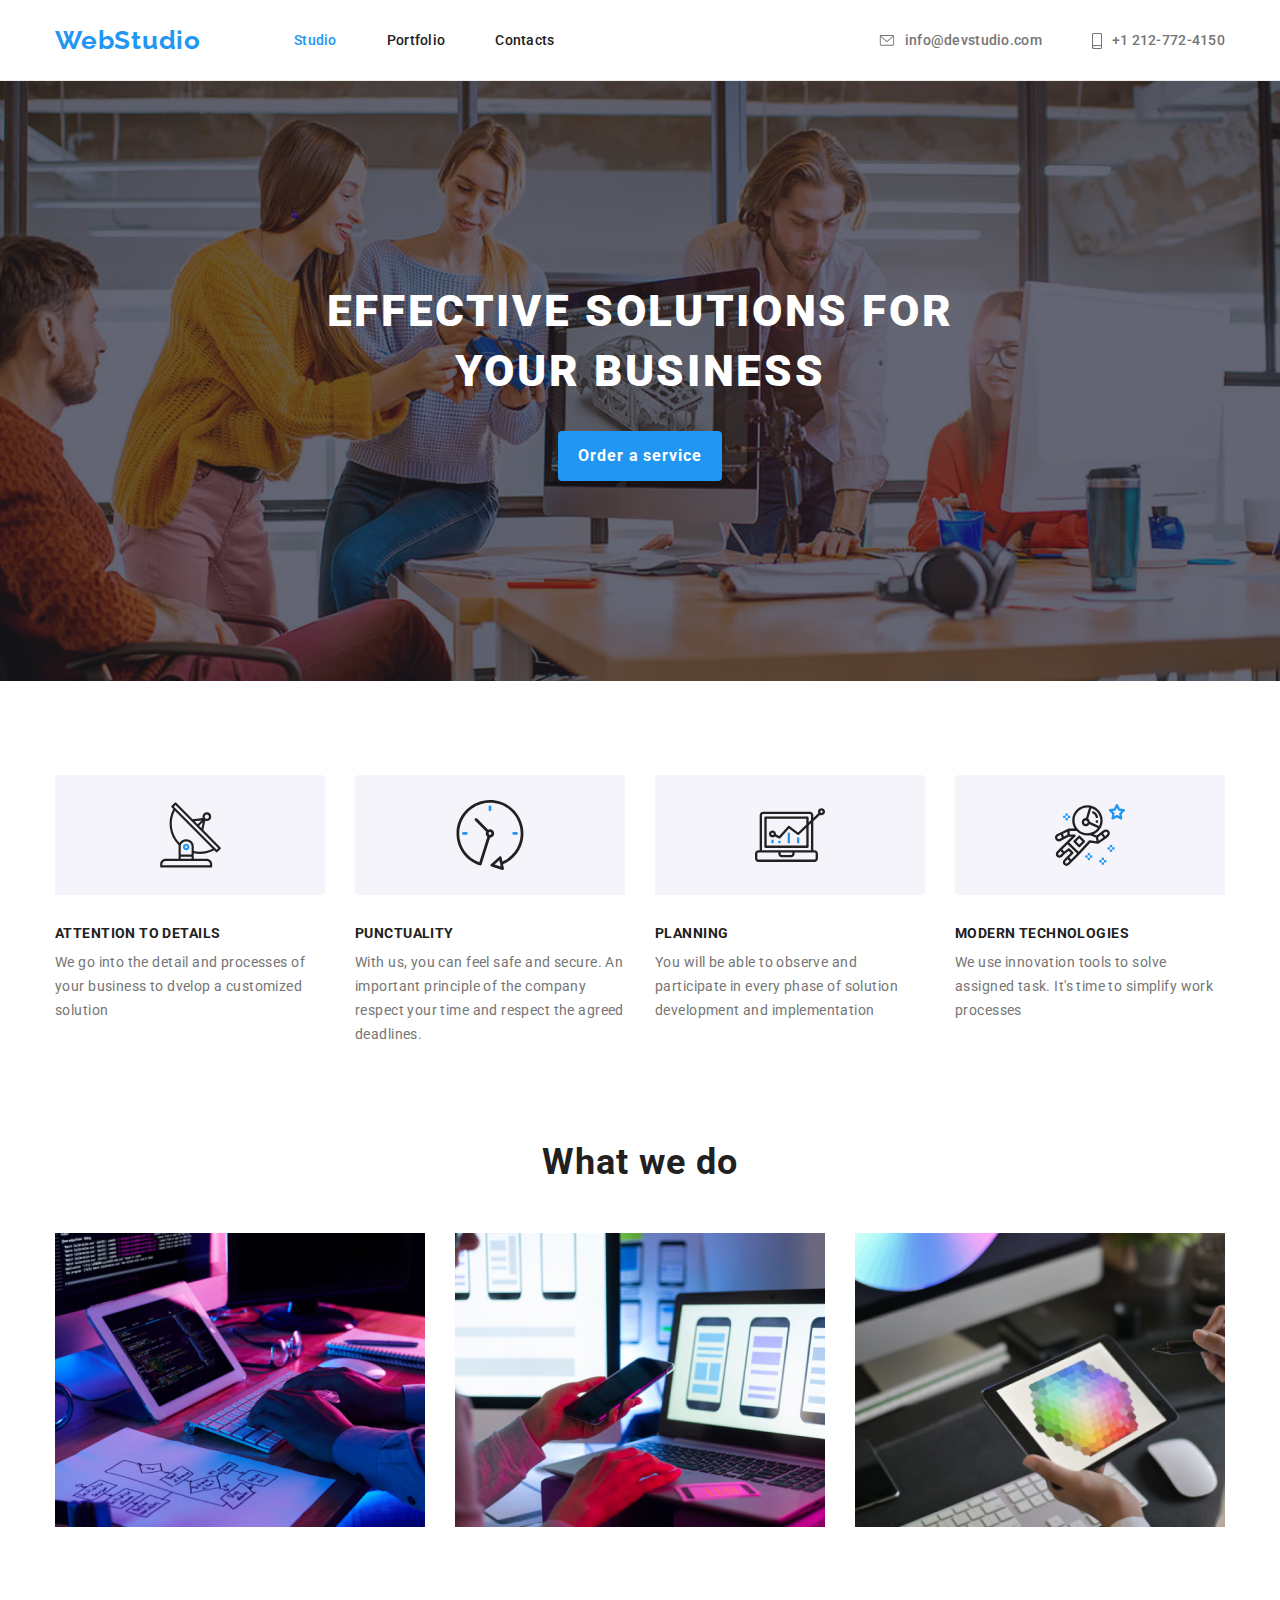
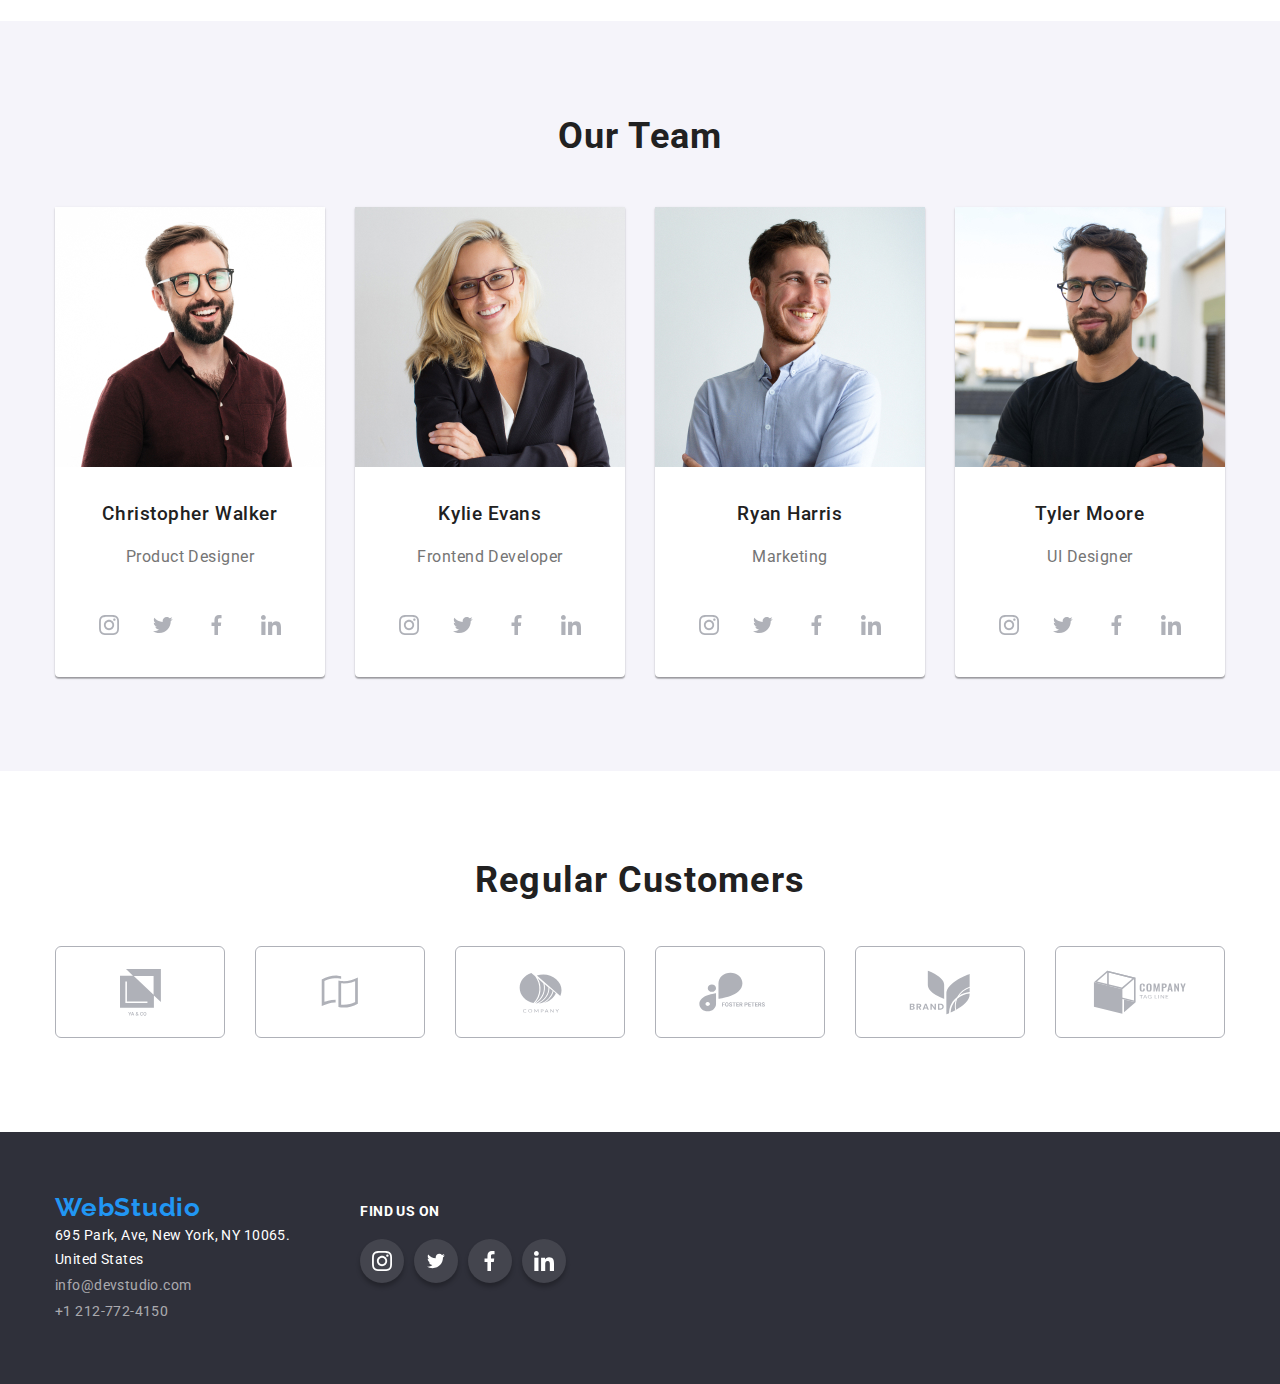
==== index.html @ 8aeeb7af "Add files via upload" ====
<!DOCTYPE html>
<html lang="en">
<head>
    <meta charset="UTF-8">
    <meta http-equiv="X-UA-Compatible" content="IE=edge">
    <meta name="viewport" content="width=device-width, initial-scale=1.0">
    <title>Studio</title>
    <link href="https://fonts.googleapis.com/css2?family=Raleway:wght@700&family=Roboto:wght@400;500;700;900&display=swap" rel="stylesheet">
    <link rel="stylesheet" href="https://cdnjs.cloudflare.com/ajax/libs/modern-normalize/1.1.0/modern-normalize.min.css">
    <link rel="stylesheet" href="css/styles.css">
</head>
<body>
     <!-- HEADER -->
    <header class="header">
        <div class="container">
            <nav class="nav">
                <a class="logo" href="./index.html">WebStudio</a>
                <ul class="nav-list">
                    <li class="nav-list-item">
                        <a class="nav-list-link-card" href="./index.html">Studio</a>
                    </li>
                    <li class="nav-list-item">
                        <a class="nav-list-link" href="./portfolio.html">Portfolio</a>
                    </li>
                    <li class="nav-list-item">
                        <a class="nav-list-link" href="#">Contacts</a>
                    </li>
                </ul>
            </nav>
            <ul class="address-list">
                <li class="address-list-item">
                    <a class="address-info" href="mailto:info@devstudio.com">
                        <svg class="header-address-icon" width="16" height="12">
                            <use href="./img/icons.svg#envelope"></use>
                        </svg>info@devstudio.com</a>
                </li>
                <li class="address-list-item">
                    <a class="address-info" href="tel:+12127724150">
                        <svg class="header-address-icon" width="10" height="16">
                            <use href="./img/icons.svg#smartphone"></use>
                        </svg>+1 212-772-4150</a>
                </li>
            </ul>
        </div>
        
    </header>

    <!-- h1 content -->
    <main>
        <section class="section hero-up-side">
            <div class="container">
                <h1 class="hero-main-header">Effective Solutions for Your Business</h1>
                <button class="hero-btn" type="button">Order a service</button>
            </div>
                
        </section>

    <!-- Hero h2, list, and h3 content -->
    <section class="section features-section">
        <div class="container">
            <ul class="features-list">
                <li class="features-item">
                    <div class="list-icon-block">
                        <svg width="65" height="70">
                            <use href="./img/icons.svg#antenna"></use>
                        </svg>
                    </div>
                    <h3 class=" features-item-title">ATTENTION TO DETAILS</h3>
                        <p class="features-description">We go into the detail and processes of your business to dvelop a customized solution</p>
                    
                </li>
                <li class="features-item">
                    <div class="list-icon-block">
                        <svg width="70" height="70">
                            <use href="./img/icons.svg#clock"></use>
                        </svg>
                    </div>
                    <h3 class=" features-item-title">PUNCTUALITY</h3>
                        <p class="features-description">With us, you can feel safe and secure. An important principle of the company respect your time
                            and respect the agreed deadlines.</p>
                </li>
                <li class="features-item">
                    <div class="list-icon-block">
                        <svg width="70" height="70">
                            <use href="./img/icons.svg#diagram"></use>
                        </svg>
                    </div>
                    <h3 class="features-item-title">PLANNING</h3>
                        <p class="features-description">You will be able to observe and participate in every phase of solution development and
                            implementation</p>
                </li>
                <li class="features-item">
                    <div class="list-icon-block">
                        <svg width="70" height="70">
                            <use href="./img/icons.svg#astronaut"></use>
                        </svg>
                    </div>
                    <h3 class="features-item-title">MODERN TECHNOLOGIES</h3>
                        <p class="features-description">We use innovation tools to solve assigned task. It's time to simplify work processes</p>
                </li>
            </ul>
        </div>
        
    </section>
    
    <section class="section aboutus-section">
        <div class="container">
                <h2 class="aboutus-title">What we do</h2>
            <ul class="aboutus-list">
                <li class="aboutus-list-item">
                    <img class="aboutus-list-img" src="img/what-we-do1.jpg" alt="Tablet" width="370">
                </li>
                <li class="aboutus-list-item">
                    <img class="aboutus-list-img" src="img/what-we-do2.jpg"
                    alt="Laptop turned on" width="370">
                </li>
                <li class="aboutus-list-item">
                    <img class="aboutus-list-img" src="img/what-we-do3.jpg" alt="Small tablet and keyboard" width="370">
                </li> 
            </ul>
        </div>
        
    </section>

    <section class="section ourteam">
        <div class="container">
            <h2 class="ourteam-title">Our Team</h2>
            <ul class="ourteam-list">
                <li class="ourteam-list-item">
                    <img class="ourteam-list-img" src="img/team1.jpg" alt="Christopher Walker image" width="270">
                    <h3 class="ourteam-list-header">Christopher Walker</h3>
                    <p class="ourteam-list-description">Product Designer</p>
                    <ul class="social-list">
                        <li class="social-list-items">
                          <a href="#" class="icon-thumb">
                            <svg class="icon" width="20" height="20">
                              <use href="./img/icons.svg#instagram"></use>
                            </svg>
                          </a>
                        </li>
                        <li class="social-list-items">
                          <a href="#" class="icon-thumb">
                            <svg class="icon" width="20" height="20">
                              <use href="./img/icons.svg#twitter"></use>
                            </svg>
                          </a>
                        </li>
                        <li class="social-list-items">
                          <a href="#" class="icon-thumb">
                            <svg class="icon" width="20" height="20">
                              <use href="./img/icons.svg#facebook"></use>
                            </svg>
                          </a>
                        </li>
                        <li class="social-list-items">
                          <a href="#" class="icon-thumb">
                            <svg class="icon" width="20" height="20">
                              <use href="./img/icons.svg#linkedin"></use>
                            </svg>
                          </a>
                        </li>
                      </ul>
                </li>
                <li class="ourteam-list-item">
                    <img class="ourteam-list-img" src="img/team2.jpg" alt="Kylie Evans image" width="270">
                    <h3 class="ourteam-list-header">Kylie Evans</h3>
                    <p class="ourteam-list-description">Frontend Developer</p>
                    <ul class="social-list">
                        <li class="social-list-items">
                          <a href="#" class="icon-thumb">
                            <svg class="icon" width="20" height="20">
                              <use href="./img/icons.svg#instagram"></use>
                            </svg>
                          </a>
                        </li>
                        <li class="social-list-items">
                          <a href="#" class="icon-thumb">
                            <svg class="icon" width="20" height="20">
                              <use href="./img/icons.svg#twitter"></use>
                            </svg>
                          </a>
                        </li>
                        <li class="social-list-items">
                          <a href="#" class="icon-thumb">
                            <svg class="icon" width="20" height="20">
                              <use href="./img/icons.svg#facebook"></use>
                            </svg>
                          </a>
                        </li>
                        <li class="social-list-items">
                          <a href="#" class="icon-thumb">
                            <svg class="icon" width="20" height="20">
                              <use href="./img/icons.svg#linkedin"></use>
                            </svg>
                          </a>
                        </li>
                      </ul>
                </li>
                <li class="ourteam-list-item">
                    <img class="ourteam-list-img" src="img/team3.jpg" alt="Ryan Harris image" width="270">
                    <h3 class="ourteam-list-header">Ryan Harris</h3>
                    <p class="ourteam-list-description">Marketing</p>
                    <ul class="social-list">
                        <li class="social-list-items">
                          <a href="#" class="icon-thumb">
                            <svg class="icon" width="20" height="20">
                              <use href="./img/icons.svg#instagram"></use>
                            </svg>
                          </a>
                        </li>
                        <li class="social-list-items">
                          <a href="#" class="icon-thumb">
                            <svg class="icon" width="20" height="20">
                              <use href="./img/icons.svg#twitter"></use>
                            </svg>
                          </a>
                        </li>
                        <li class="social-list-items">
                          <a href="#" class="icon-thumb">
                            <svg class="icon" width="20" height="20">
                              <use href="./img/icons.svg#facebook"></use>
                            </svg>
                          </a>
                        </li>
                        <li class="social-list-items">
                          <a href="#" class="icon-thumb">
                            <svg class="icon" width="20" height="20">
                              <use href="./img/icons.svg#linkedin"></use>
                            </svg>
                          </a>
                        </li>
                      </ul>
                </li>
                <li class="ourteam-list-item">
                    <img class="ourteam-list-img" src="img/team4.jpg" alt="Tyler Moore image">
                    <h3 class="ourteam-list-header">Tyler Moore</h3>
                    <p class="ourteam-list-description">UI Designer</p>
                    <ul class="social-list">
                        <li class="social-list-items">
                          <a href="#" class="icon-thumb">
                            <svg class="icon" width="20" height="20">
                              <use href="./img/icons.svg#instagram"></use>
                            </svg>
                          </a>
                        </li>
                        <li class="social-list-items">
                          <a href="#" class="icon-thumb">
                            <svg class="icon" width="20" height="20">
                              <use href="./img/icons.svg#twitter"></use>
                            </svg>
                          </a>
                        </li>
                        <li class="social-list-items">
                          <a href="#" class="icon-thumb">
                            <svg class="icon" width="20" height="20">
                              <use href="./img/icons.svg#facebook"></use>
                            </svg>
                          </a>
                        </li>
                        <li class="social-list-items">
                          <a href="#" class="icon-thumb">
                            <svg class="icon" width="20" height="20">
                              <use href="./img/icons.svg#linkedin"></use>
                            </svg>
                          </a>
                        </li>
                      </ul>
                </li>
            </ul>
        </div>
        </section>
        <section class="section clients-section">
            <div class="container">
              <h2 class="clients-title">Regular Customers</h2>
              <ul class="clients-list">
                <li class="clients-list-item">
                  <a href="#" class="clients-list-link">
                    <svg class="icon" width="41" height="47">
                      <use href="./img/icons.svg#company1"></use>
                    </svg>
                  </a>
                </li>
                <li class="clients-list-item">
                  <a href="#" class="clients-list-link">
                    <svg class="icon" width="38" height="34">
                      <use href="./img/icons.svg#company2"></use>
                    </svg>
                  </a>
                </li>
                <li class="clients-list-item">
                  <a href="#" class="clients-list-link">
                    <svg class="icon" width="43" height="41">
                      <use href="./img/icons.svg#company3"></use>
                    </svg>
                  </a>
                </li>
                <li class="clients-list-item">
                  <a href="#" class="clients-list-link">
                    <svg class="icon" width="84" height="40">
                      <use href="./img/icons.svg#company4"></use>
                    </svg>
                  </a>
                </li>
                <li class="clients-list-item">
                  <a href="#" class="clients-list-link">
                    <svg class="icon" width="62" height="45">
                      <use href="./img/icons.svg#company5"></use>
                    </svg>
                  </a>
                </li>
                <li class="clients-list-item">
                  <a href="#" class="clients-list-link">
                    <svg class="icon" width="94" height="44">
                      <use href="./img/icons.svg#company6"></use>
                    </svg>
                  </a>
                </li>
              </ul>
            </div>
          </section>
          
    </main>

    <!--Footer-->
    <footer class="contact">
        <div class="container">
          <div class="footer-address">
            <a class="logo" href="./index.html">WebStudio</a>
            <address class="contact-info">
                <ul class="contact-list">
                    <li class="contact-list-item"><a class="contact-list-item-map" href="https://goo.gl/maps/KjiPHwLMQQ97QbyQ7" target="_blank">695 Park, Ave, New York, NY 10065. <br>
                    United States</a>
                    </li>
                    <li class="contact-list-item">
                        <a class="contact-list-item-card"
                        href="mailto:info@devstudio.com">info@devstudio.com</a>
                    </li>
                    <li class="contact-list-item">
                        <a class="contact-list-item-card" href="tel:+12127724150">+1 212-772-4150</a>
                    </li>
                </ul>
            </address>
          </div>
            <div class="socialmedia-list-container">
                <h2 class="socialmedia-list-title">Find Us On</h2>
                <ul class="socialmedia-list">
                  <li class="socialmedia-list-item">
                    <a href="" class="socialmedia-list-link">
                      <svg class="icon" width="20" height="20">
                        <use href="./img/icons.svg#instagram"></use>
                      </svg>
                    </a>
                  </li>
                  <li class="socialmedia-list-item">
                    <a href="" class="socialmedia-list-link">
                      <svg class="icon" width="20" height="16">
                        <use href="./img/icons.svg#twitter"></use>
                      </svg>
                    </a>
                  </li>
                  <li class="socialmedia-list-item">
                    <a href="" class="socialmedia-list-link">
                      <svg class="icon" width="20" height="20">
                        <use href="./img/icons.svg#facebook"></use>
                      </svg>
                    </a>
                  </li>
                  <li class="socialmedia-list-item">
                    <a href="" class="socialmedia-list-link">
                      <svg class="icon" width="20" height="20">
                        <use href="./img/icons.svg#linkedin"></use>
                      </svg>
                    </a>
                  </li>
                </ul>
            </div>
        </div>
        <!--End-->
    </footer>

</body>

</html>
---- css/styles.css ----
/*Global Elements*/

:root {
    --primary-color: #2196f3;
    --primary-colorFont: #212121;
    --secondary-colorFont: #757575;
    --third-colorFont: #ffffff;
    --main-bg-color:#e5e5e5;
    --dark-bg-color: #2f303a;
    --light-bg-color:#ffffff;
    --lightgrey-bg-color: #f5f4fa;
    --light-bg2-color: #eeeeee;
    --icon-color-main: #afb1b8;
}

*,
*::before,
*::after {
   box-sizing: border-box;
   margin: 0;
   padding: 0;
}

.container {
    width: 1200px;
    padding-left: 15px;
    padding-right: 15px;
    margin: 0 auto;
}

h1,
h2,
h3,
h4,
h5,
h6,
p {
   margin: 0;
   padding: 0;
}

ul {
   padding: 0;
}

img {
   display: block;
   max-width: 100%;
   height: auto;
}

.section {
   padding-top: 94px;
   padding-bottom: 94px;
}

body {
    font-family: 'Roboto', sans-serif;
    color: var(--primary-colorFont);
}

/* header & footer background, font, spacing */

.header {
    border-bottom: 1px solid #ececec;
}

.header .container {
    display: flex;
    align-items: center;
    background-color: var(--light-bg-color);
}

/*Navigation list color for current page */

.nav {
    display: flex;
    align-items: center;
}

.nav-list {
    display: flex;
    align-items: center;
    margin: 0;
    margin-left: 93px;
}

.nav-list-link,
.nav-list-link-card {
    display: block;
}

.address-list {
    display: flex;
    align-items: center;
     
    margin-left: auto;
}

.address-list li:last-child {
    margin-left: 50px;
}

.address-info {
    color: var(--secondary-colorFont);
}


.nav-list li:nth-child(2),
.nav-list li:nth-child(3) {
    margin-left: 50px;
}

.nav-list-link-card {
    color: var(--primary-color);
}

.nav-list-link,
.nav-list-link-card,
.address-info {
    font-weight: 500;
    font-size: 14px;
    font-style: normal;
    line-height: 1.143;
    letter-spacing: 0.02em;
    text-decoration: none;
    padding: 32px 0;
}


.contact .container {
    display: flex;
    align-items: baseline;
}

.contact {
    font-size: 14px;
    line-height: 1.714;
    letter-spacing: 0.03em;
    background-color: var(--dark-bg-color);
    padding: 60px 0;
}

.contact-info {
    font-style: normal;
}

.contact-list-item:not(:last-child) {
    margin-bottom: 2px;
}

.contact-list-item-map {
    text-decoration: none;
    color: var(--third-colorFont);
  }

.contact-list-item-card {
    text-decoration: none;
    color: rgba(255, 255, 255, 0.6);
  }
  
.contact-list-item-map:hover,
.contact-list-item-map:focus,
.contact-list-item-card:hover,
.contact-list-item-card:focus {
    color: var(--primary-color);
}

.social-list-container h2 {
    font-weight: 700;
    font-size: 14px;
    line-height: 1.14;
    letter-spacing: 0.03em;
    text-transform: uppercase;
    color: var(--super-light-text);
    margin-bottom: 20px;
}

.contact .socialmedia-list-link {
    background-color: rgba(255, 255, 255, 0.1);
    display: flex;
    justify-content: center;
    align-items: center;
    border-radius: 50%;
    width: 44px;
    height: 44px;
    color: var(--third-colorFont);
    box-shadow: 0px 4px 4px 0px rgba(0, 0, 0, 0.25);
    -webkit-box-shadow: 0px 4px 4px 0px rgba(0, 0, 0, 0.25);
    -moz-box-shadow: 0px 4px 4px 0px rgba(0, 0, 0, 0.25);
}

.contact .socialmedia-list {
    display: flex;
}

/* Footer social media */
.socialmedia-list-container {
    margin-left: 70px;
}

.socialmedia-list-title {
    font-weight: 700;
    font-size: 14px;
    line-height: 1.143;
    letter-spacing: 0.03em;
    text-transform: uppercase;
    color: var(--third-colorFont);
    margin-bottom: 20px;
}

.socialmedia-list {
    display: flex;
}

.socialmedia-list-item:not(:last-child) {
    margin-right: 10px;
}

.socialmedia-list-link .icon {
    fill: var(--third-colorFont);
}

.socialmedia-list .socialmedia-list-link:hover,
.socialmedia-list .socialmedia-list-link:active {
    background-color: var(--primary-color);
}

.socialmedia-list .socialmedia-list-link:hover {
    fill: var(--third-colorFont);
}

/* List styles */
.nav-list,
.address-list,
.features-list,
.ourteam-list,
.contact-list,
.aboutus-list,
.filter-btn-list,
.portfolio-list,
.social-list,
.clients-list,
.socialmedia-list {
    list-style: none;
}
/* List styles end */

/*Header logo*/

.logo {
    font-family: 'Raleway', sans-serif;
    font-weight: 700;
    font-size: 26px;
    line-height: 1.192;
    letter-spacing: 0.03em;
    text-decoration: none;
    color: var(--primary-color);
}

/*Header formatings*/

.nav-list-link {
    color: var(--primary-colorFont);
}

/*Header Hover & Focus styles */

.nav-list-link:hover,
.nav-list-link:focus,
.address-info:hover,
.address-info:focus {
    color: var(--primary-color);
}

.header-address-icon {
    margin-right: 10px;
    vertical-align: middle;
    fill: currentColor;
}

/* Hero Section */

.hero-main-header {
    font-weight: 900;
    font-size: 44px;
    line-height: 1.364;
    text-align: center;
    letter-spacing: 0.06em;
    text-transform: uppercase;
    width: 696px;
    margin-left: auto;
    margin-right: auto;
    margin-bottom: 30px;
  }

.hero-up-side {
    background-image: linear-gradient(rgba(47, 48, 58, 0.4), rgba(47, 48, 58, 0.4)), url(../img/hero-bg.jpg);
    background-repeat: no-repeat;
    background-size: cover;
    background-position: center;
    color: var(--third-colorFont);
    padding-top: 200px;
    padding-bottom: 200px;
    text-align: center;
}

/* Hero Section button */
.hero-btn {
    font-family: 'Roboto', sans-serif;
    font-weight: 700;
    font-size: 16px;
    line-height: 1.875;
    text-align: center;
    letter-spacing: 0.06em;
    align-items: center;
    border-radius: 4px;
    border: transparent;
    background-color: var(--primary-color);
    box-shadow: 0px 4px 4px rgba(0, 0, 0, 0.15);
    color: var(--third-colorFont);
    cursor: pointer;
    padding: 10px 20px;
   display: inline-block;
    
}

.hero-btn:hover,
.hero-btn:focus {
    color: var(--primary-colorFont);
    box-shadow: 0px 3px 1px rgba(0, 0, 0, 0.1), 0px 1px 2px rgba(0, 0, 0, 0.08),
        0px 2px 2px rgba(0, 0, 0, 0.12);
}


/*Feature secton */
.container .features-list {
    display: flex;
}

.list-icon-block {
    display: flex;
    align-items: center;
    justify-content: center;
    width: 100%;
    height: 120px;
    background-color: var(--lightgrey-bg-color);
    margin-bottom: 30px;
    border-radius: 4px;
    text-align: center;
}

.features-item {
    max-width: 270px;
}

.features-item:not(:last-child) {
    margin-right: 30px;
}

.features-item-title {
    font-weight: 700;
    font-size: 14px;
    line-height: 1.143;
    letter-spacing: 0.03em;
    text-transform: uppercase;
    margin-bottom: 10px;
}

.features-description {
    font-size: 14px;
    line-height: 1.714;
    letter-spacing: 0.03em;
    color: var(--secondary-colorFont);
}

/* What we do section / About us section */
/* Our Team */

.aboutus-section {
    padding-top: 0;
}

.aboutus-list {
    display: flex;
}

.aboutus-list-item:not(:last-child) {
    margin-right: 30px;
}

.aboutus-title {
    text-align: center;
    margin-bottom: 20px; /* add some margin between title and list */
}


.aboutus-title,
.ourteam-title {
    font-weight: 700;
    font-size: 36px;
    line-height: 1.167;
    letter-spacing: 0.03em;
    text-align: center;
    margin-bottom: 50px;
} 

.ourteam .container {
    display: flex;
    flex-wrap: wrap;
    justify-content: center;
}

.ourteam-list {
    display: flex;
    text-align: center;
}

.ourteam-list-item:not(:last-child) {
    margin-right: 30px;
}

.ourteam {
    background-color: var(--lightgrey-bg-color);
}

.ourteam-list-item {
    background: var(--light-bg-color);
    box-shadow: 0px 1px 3px rgba(0, 0, 0, 0.12), 0px 1px 1px rgba(0, 0, 0, 0.14), 0px 2px 1px rgba(0, 0, 0, 0.2);
    border-radius: 0px 0px 4px 4px;
}

.ourteam-title {
    display: flex;
    align-items: center;
}

.ourteam-list-header {
    font-weight: 500;
    padding-top: 30px;
    margin-bottom: 10px;
}

.ourteam-list-header,
.ourteam-list-description {
    line-height: 1.888;
    letter-spacing: 0.03em;
}

.ourteam-list-description {
    color: var(--secondary-colorFont);
    margin-bottom: 30px;
}

.ourteam .social-list {
    display: flex;
    justify-content: center;
    margin-bottom: 30px;
}

.ourteam .icon-thumb {
    background-color: transparent;
    border-radius: 50%;
    display: flex;
    width: 44px;
    height: 44px;
    align-items: center;
    justify-content: center;
    fill: var(--icon-color-main);
}

.ourteam .icon-thumb:hover,
.ourteam .icon-thumb:active {
    background-color: var(--primary-color);
}

.ourteam .icon-thumb:hover .icon {
    fill: var(--third-colorFont);
}

.social-list-items:not(:last-child) {
    margin-right: 10px;
}

/*Clients Section*/

.clients-section .clients-title {
    font-family: "Roboto";
    font-weight: 700;
    font-size: 36px;
    line-height: 0.875;
    text-align: center;
    letter-spacing: 0.03em;
    margin-bottom: 50px;
}

.clients-list {
    display: flex;
}



.clients-list-item {
    width: 170px;
    height: 92px;
}

.clients-list-item:not(:last-child) {
    margin-right: 30px;
}

.clients-list-link {
    display: flex;
    justify-content: center;
    align-items: center;
    border: 1px solid var(--icon-color-main);
    border-radius: 6px;
    width: 170px;
    height: 92px;
    color: var(--icon-color-main)
}

/*Icon Fill Studio */
.clients-list-link:hover,
.clients-list-link:focus {
  border: 1px solid var(--primary-color);
}

.clients-list-link .icon {
  fill: currentColor;
}

.clients-list-link:hover .icon,
.clients-list-link:focus .icon {
  fill: var(--primary-color);
}

/*Portfolio*/

/*Portfolio button*/

.filter-btn-list {
    display: flex;
    margin-bottom: 50px;
    justify-content: center;
}

.filter-btn-list .btn {
    font-family: 'Roboto', sans-serif;
    font-weight: 500;
    font-size: 16px;
    line-height: 1.625;
    text-align: center;
    letter-spacing: 0.03em;
    color: var(--primary-colorFont);
    background: var(--lightgrey-bg-color);
    border-radius: 4px;
    border: none;
    cursor: pointer;
    padding: 6px 26px;
  }

.filter-btn-items:not(:last-child) {
    margin-right: 8px;
}

.btn:hover,
.btn:focus {
    background-color: var(--primary-color);
    color: var(--third-colorFont);
    box-shadow: 0px 3px 1px rgba(0, 0, 0, 0.1), 0px 1px 2px rgba(0, 0, 0, 0.08),
        0px 2px 2px rgba(0, 0, 0, 0.12);
}

/*end of button*/

/*Portfolio main*/

.portfolio-list {
    display: flex;
    justify-content: space-between;
    flex-wrap: wrap;
}

.portfolio-list-item:hover,
.portfolio-list-item:focus {
  box-shadow: 0px 1px 1px rgba(0, 0, 0, 0.12), 0px 4px 4px rgba(0, 0, 0, 0.06),
    1px 4px 6px rgba(0, 0, 0, 0.16);
}

.portfolio-list-item {
    margin-bottom: 30px;
    background: var(--light-bg-color);
    border-right: 1px solid var(--light-bg2-color);
    border-bottom: 1px solid var(--light-bg2-color);
    border-left: 1px solid var(--light-bg2-color);
}
  
.portfolio-list-item:nth-last-child(-n + 3) {
    margin-bottom: 0;
}

.portfolio-list-header,
.portfolio-list-description {
    margin-left: 24px;
    margin-right: 24px;
}

.portfolio-list-header {
    font-weight: 700;
    font-size: 18px;
    line-height: 2;
    letter-spacing: 0.06em;
    margin-top: 20px;
    margin-bottom: 4px;
}

.portfolio-list-description {
    line-height: 1.875;
    letter-spacing: 0.03em;
    color: var(--secondary-colorFont);
    margin-bottom: 20px;
}
/*end of Main*/
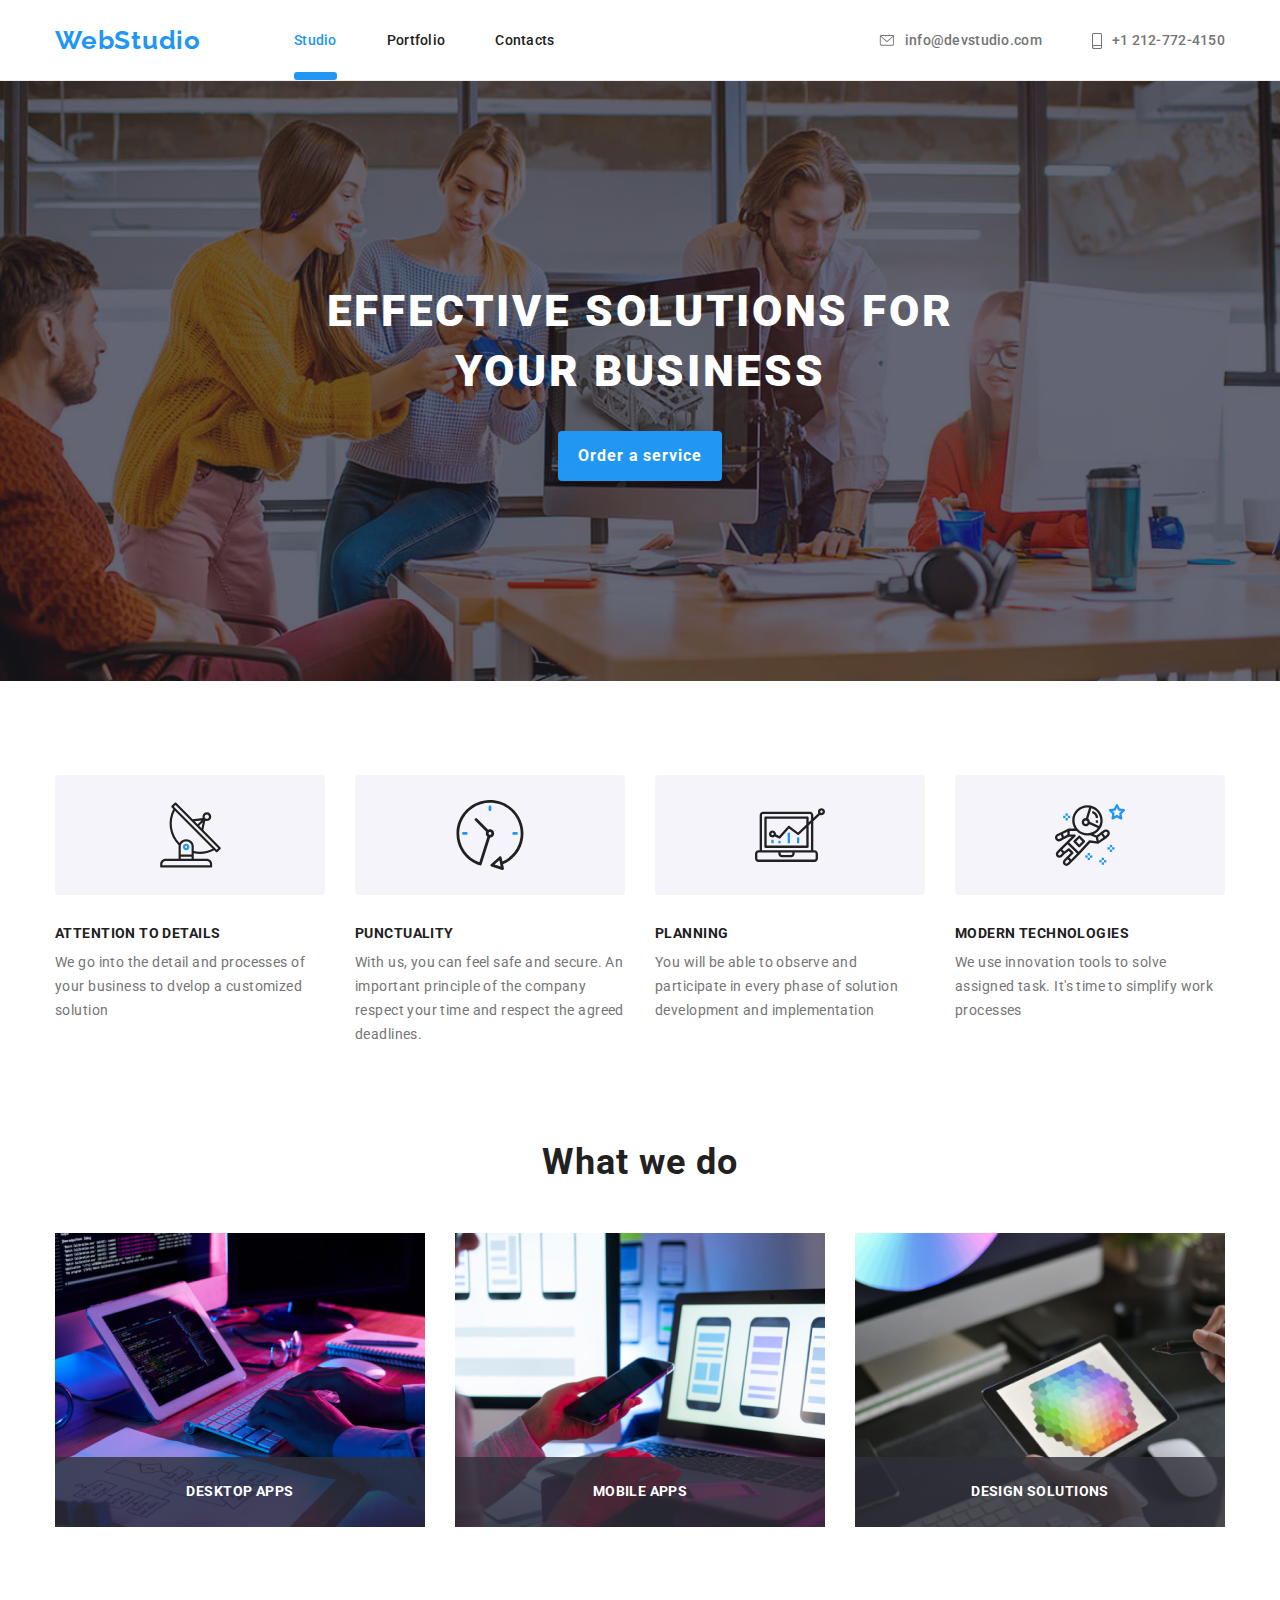
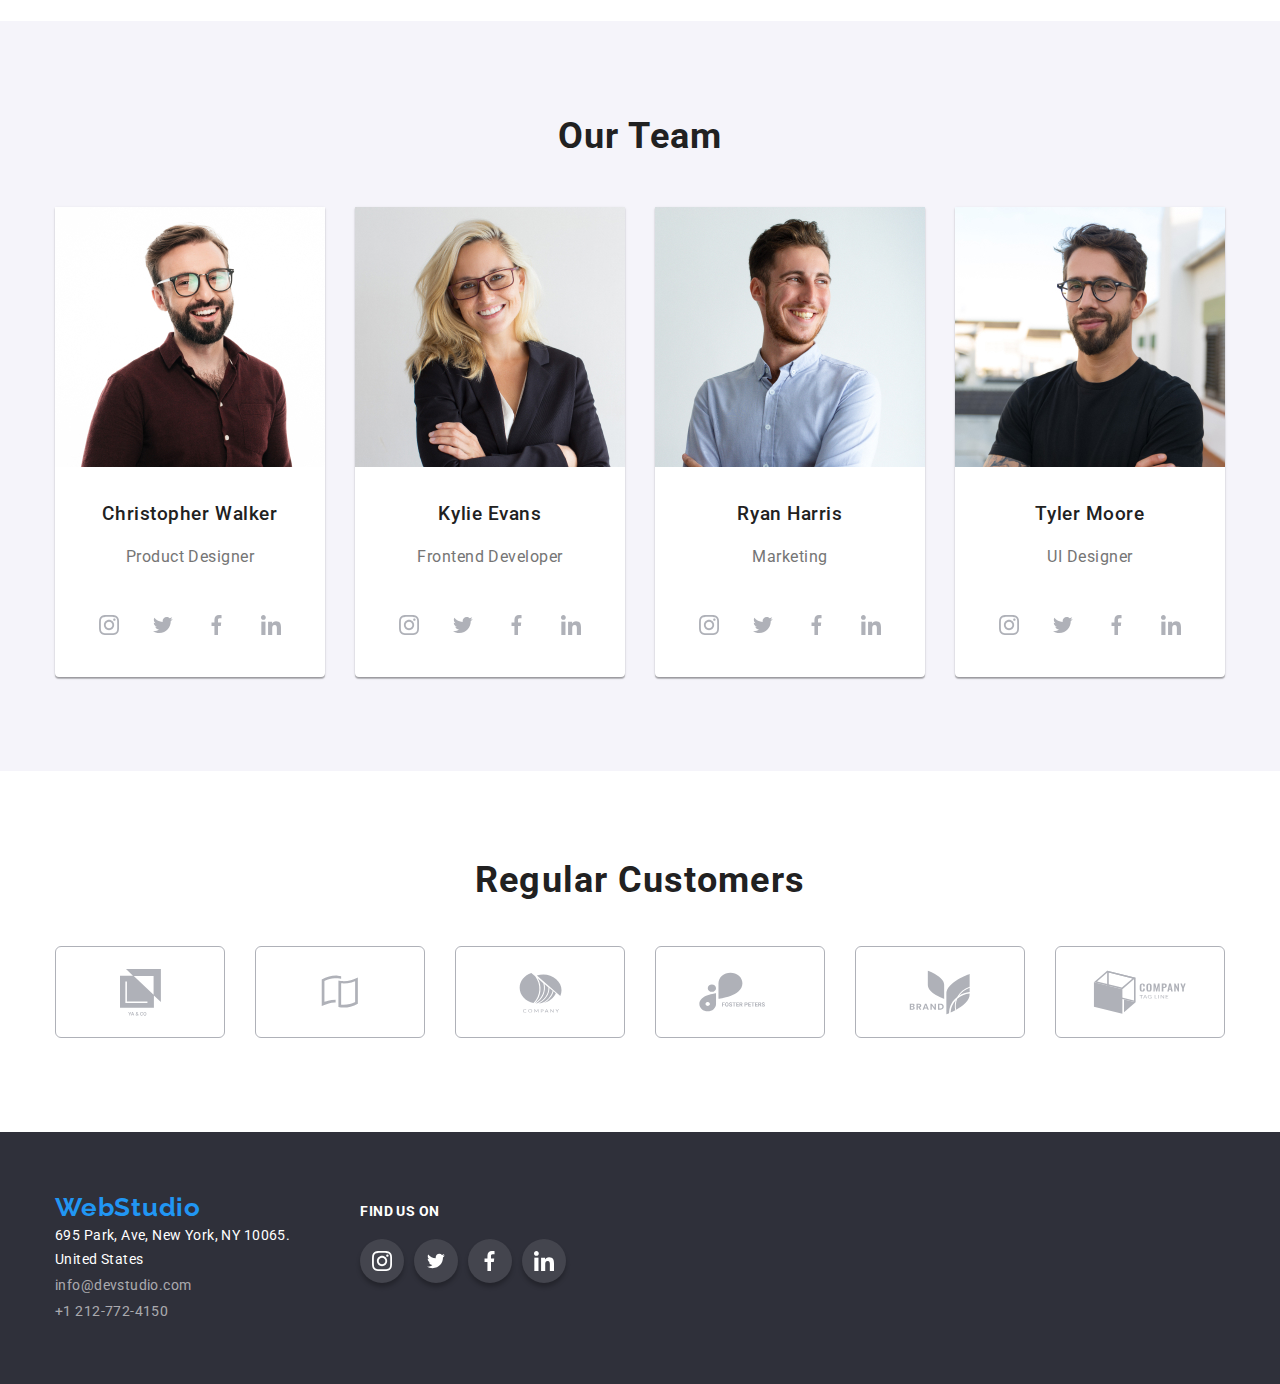
==== commit 5e331567: "Added all the fancy animations ." ====
--- a/index.html
+++ b/index.html
@@ -50,7 +50,7 @@
         <section class="section hero-up-side">
             <div class="container">
                 <h1 class="hero-main-header">Effective Solutions for Your Business</h1>
-                <button class="hero-btn" type="button">Order a service</button>
+                <button class="hero-btn" type="button" data-modal-open>Order a service</button>
             </div>
                 
         </section>
@@ -109,13 +109,22 @@
             <ul class="aboutus-list">
                 <li class="aboutus-list-item">
                     <img class="aboutus-list-img" src="img/what-we-do1.jpg" alt="Tablet" width="370">
+                    <div class="aboutus-overlay-textbox">
+                      <p class="aboutus-overlay-text">Desktop Apps</p>
+                    </div>
                 </li>
                 <li class="aboutus-list-item">
                     <img class="aboutus-list-img" src="img/what-we-do2.jpg"
                     alt="Laptop turned on" width="370">
+                    <div class="aboutus-overlay-textbox">
+                      <p class="aboutus-overlay-text">Mobile Apps</p>
+                    </div>
                 </li>
                 <li class="aboutus-list-item">
                     <img class="aboutus-list-img" src="img/what-we-do3.jpg" alt="Small tablet and keyboard" width="370">
+                    <div class="aboutus-overlay-textbox">
+                      <p class="aboutus-overlay-text">Design Solutions</p>
+                    </div>
                 </li> 
             </ul>
         </div>
@@ -318,7 +327,17 @@
               </ul>
             </div>
           </section>
-          
+          <div class="backdrop is-hidden" data-modal>
+            <div class="modal">
+            <button type="button" class="modal-btn-close" data-modal-close>
+                <svg class="close-btn" width="11" height="11">
+                    <use href="./img/icons.svg#icon-close"></use>
+                </svg>
+            </button>
+            </div>
+          </div>
+
+
     </main>
 
     <!--Footer-->
@@ -378,6 +397,7 @@
         <!--End-->
     </footer>
 
+    <script src="./js/modal.js"></script>
 </body>
 
 </html>
--- a/css/styles.css
+++ b/css/styles.css
@@ -11,6 +11,7 @@
     --lightgrey-bg-color: #f5f4fa;
     --light-bg2-color: #eeeeee;
     --icon-color-main: #afb1b8;
+    --timing: 250ms;
 }
 
 *,
@@ -113,6 +114,19 @@
 
 .nav-list-link-card {
     color: var(--primary-color);
+    position: relative;
+}
+
+.nav-list-link-card::after {
+    content: " ";
+    position: absolute;
+    left: 0;
+    bottom: 0;
+    display: block;
+    width: 100%;
+    height: 8px;
+  border-radius: 3px;
+    background-color: var(--primary-color);
 }
 
 .nav-list-link,
@@ -127,6 +141,11 @@
     padding: 32px 0;
 }
 
+.address-info {
+    transition-property: color;
+    transition-duration: var(--timing);
+    transition-timing-function: cubic-bezier(0.4, 0, 0.2, 1);
+}
 
 .contact .container {
     display: flex;
@@ -394,6 +413,32 @@
     margin-bottom: 20px; /* add some margin between title and list */
 }
 
+.aboutus-list-item {
+    position: relative;
+}
+
+.aboutus-overlay-textbox {
+    background-color: rgba(47, 48, 58, 0.8);
+    width: 370px;
+    height: 70px;
+    position: absolute;
+    bottom: 0px;
+    padding-top: 27px;
+    padding-bottom: 27px;
+}
+
+.aboutus-overlay-text {
+    font-family: "Roboto";
+    font-style: normal;
+    font-weight: 700;
+    font-size: 14px;
+    line-height: 1.14;
+    letter-spacing: 0.03em;
+    text-transform: uppercase;
+    text-align: center;
+    color: var(--third-colorFont);
+}
+
 
 .aboutus-title,
 .ourteam-title {
@@ -594,6 +639,52 @@
     border-right: 1px solid var(--light-bg2-color);
     border-bottom: 1px solid var(--light-bg2-color);
     border-left: 1px solid var(--light-bg2-color);
+    position: relative;
+    transition-property: box-shadow;
+    transition-duration: var(--timing);
+    transition-timing-function: cubic-bezier(0.4, 0, 0.2, 1);
+}
+
+.overlay {
+    position: relative;
+    width: 370px;
+    height: 294px;
+    overflow: hidden;
+}
+
+.overlay-text {
+    position: absolute;
+    top: 0;
+    left: 0;
+    width: 370px;
+    height: 294px;
+    transform: translateY(295px);
+    background-color: var(--primary-color);
+    opacity: 90%;
+    color: var(--mainbright);
+    font-family: roboto;
+    font-weight: 400;
+    font-size: 18px;
+    line-height: 1.56;
+    letter-spacing: 0.03em;
+    text-align: center;
+    text-justify: center;
+    padding-top: 63px;
+    padding-bottom: 91px;
+    padding-left: 24px;
+    padding-right: 24px;
+}
+
+.portfolio-list-item:hover .overlay-text {
+    transform: translateY(0px);
+    transition: transform 350ms ease;
+}
+
+.overlay-card {
+    padding: 20px 24px;
+    border-bottom: 1px solid var(--bordercolor);
+    border-left: 1px solid var(--bordercolor);
+    border-right: 1px solid var(--bordercolor);
 }
   
 .portfolio-list-item:nth-last-child(-n + 3) {
@@ -621,4 +712,85 @@
     color: var(--secondary-colorFont);
     margin-bottom: 20px;
 }
+
+@keyframes modal-animation {
+    0% {
+      visibility: hidden;
+      opacity: 0;
+      scale: (0);
+    }
+  
+    100% {
+      opacity: 1;
+      visibility: visible;
+      scale: (1);
+    }
+  }
+
+
+.backdrop {
+    visibility: visible;
+    animation-name: modal-animation;
+    position: fixed;
+    height: 100vh;
+    width: 100vw;
+    background: rgba(0, 0, 0, 0.2);
+    top: 0;
+    left: 0;
+    opacity: 1;
+}
+
+.modal {
+    position: absolute;
+    background-color: var(--primary-color);
+    box-shadow: 0px 1px 3px rgba(0, 0, 0, 0.12), 0px 1px 1px rgba(0, 0, 0, 0.14),
+      0px 2px 1px rgba(0, 0, 0, 0.2);
+    border-radius: 4px;
+    width: 528px;
+    height: 581px;
+    top: 50%;
+    left: 50%;
+    transform: translate(-50%, -50%);
+    animation-name: modal-animation;
+    animation-duration: var(--timing);
+    animation-timing-function: cubic-bezier(0.4, 0, 0.2, 1);
+}
+
+.modal-btn-close {
+    border: 1px solid rgba(0, 0, 0, 0.1);
+    border-radius: 50%;
+    width: 30px;
+    height: 30px;
+    color: var(--primary-colorFont);
+    background-color: var(--primary-color);
+    position: absolute;
+    top: 8px;
+    right: 8px;
+}
+
+.modal-btn-close:hover,
+.modal-btn-close:focus {
+    cursor: pointer;
+}
+
+.close-btn {
+    fill: var(--primary-colorFont);
+    left: 22.22%;
+    right: 16.67%;
+    top: 16.67%;
+    bottom: 22.22%;
+}
+
+.is-hidden {
+    visibility: hidden;
+    opacity: 0;
+    pointer-events: none;
+}
+
+.hero-btn:click {
+    animation-name: modal-animation;
+    animation-duration: var(--time);
+    animation-timing-function: cubic-bezier(0.4, 0, 0.2, 1);
+}
+
 /*end of Main*/
